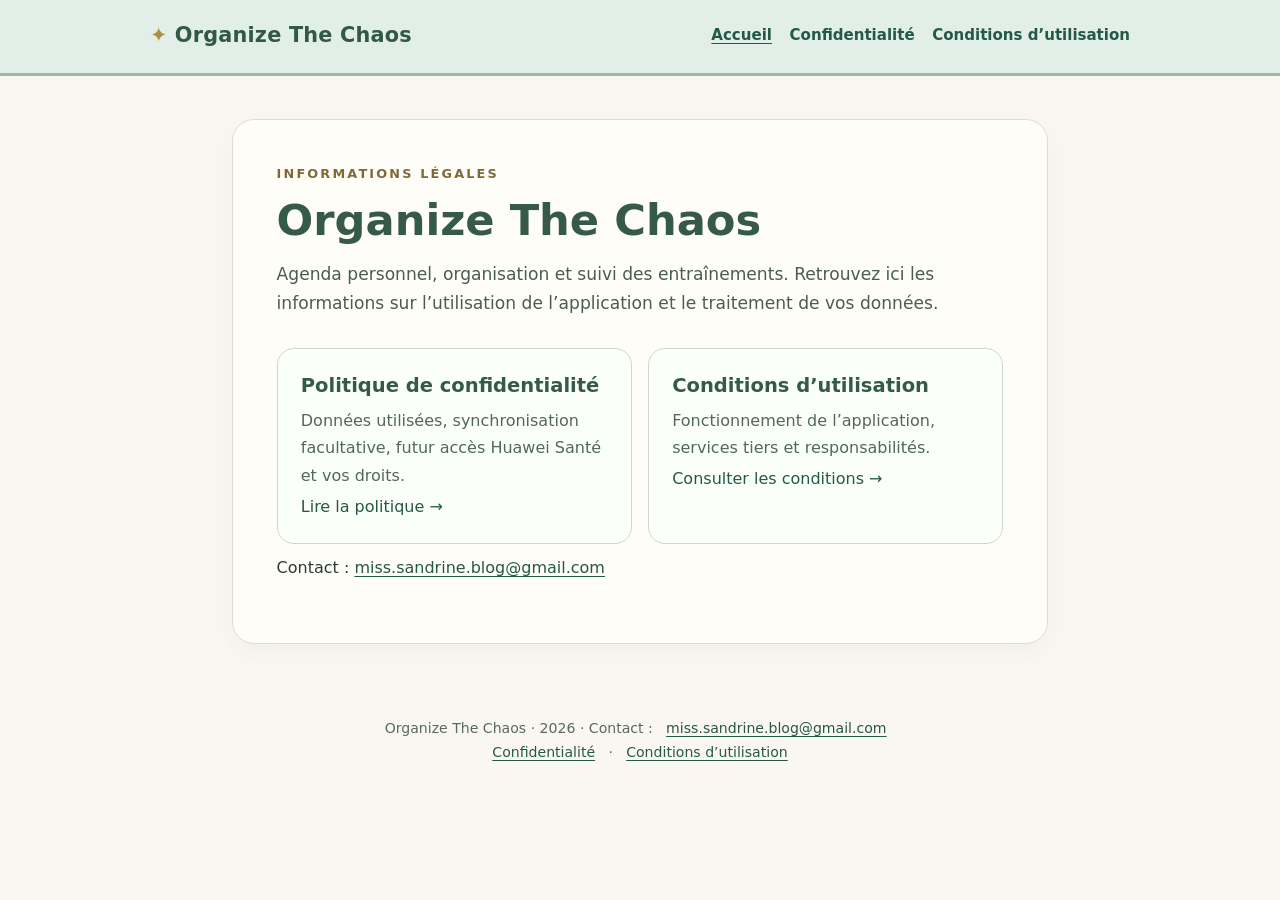
==== index.html @ 2586f05b "Publish OTC privacy and terms pages with contact address" ====
<!doctype html><html lang="fr"><head><meta charset="utf-8"><meta name="viewport" content="width=device-width, initial-scale=1"><meta name="description" content="Informations légales et liens de confidentialité d’Organize The Chaos."><meta name="theme-color" content="#e2eee8"><title>Informations légales — Organize The Chaos</title><link rel="stylesheet" href="style.css"></head><body><a class="brand" href="#contenu" style="position:absolute;left:-10000px;top:auto;overflow:hidden;width:1px;height:1px" onfocus="this.style.left='10px';this.style.top='10px';this.style.width='auto';this.style.height='auto'" onblur="this.style.left='-10000px'">Aller au contenu</a><header class="site-head"><a class="brand" href="index.html">Organize The Chaos</a><nav aria-label="Navigation principale"><a href="index.html" aria-current="page">Accueil</a><a href="confidentialite.html">Confidentialité</a><a href="conditions.html">Conditions d’utilisation</a></nav></header><main id="contenu"><section class="intro-card"><p class="eyebrow">Informations légales</p><h1>Organize The Chaos</h1><p class="lead">Agenda personnel, organisation et suivi des entraînements. Retrouvez ici les informations sur l’utilisation de l’application et le traitement de vos données.</p><div class="grid"><a class="tile" href="confidentialite.html"><h2>Politique de confidentialité</h2><p>Données utilisées, synchronisation facultative, futur accès Huawei Santé et vos droits.</p><span>Lire la politique →</span></a><a class="tile" href="conditions.html"><h2>Conditions d’utilisation</h2><p>Fonctionnement de l’application, services tiers et responsabilités.</p><span>Consulter les conditions →</span></a></div><p class="contact">Contact : <a href="mailto:miss.sandrine.blog@gmail.com">miss.sandrine.blog@gmail.com</a></p></section></main><footer>Organize The Chaos · 2026 · Contact : <a href="mailto:miss.sandrine.blog@gmail.com">miss.sandrine.blog@gmail.com</a><br><a href="confidentialite.html">Confidentialité</a> · <a href="conditions.html">Conditions d’utilisation</a></footer></body></html>
---- style.css ----
:root{color-scheme:light;--ink:#30493c;--accent:#355a49;--beige:#faf7f0;--cream:#fffdf8;--line:#d8ded4;--muted:#586a60;--gold:#dbbe72;--pink:#f4e6e8}
*{box-sizing:border-box}html{font-size:16px;scroll-behavior:smooth}body{margin:0;background:var(--beige);color:#293b32;font-family:system-ui,-apple-system,BlinkMacSystemFont,"Segoe UI",sans-serif;line-height:1.72}
a{color:#245947;text-underline-offset:3px}a:focus-visible{outline:3px solid #b99744;outline-offset:3px;border-radius:3px}
.site-head{background:#e2eee8;border-bottom:3px solid #9eb8ac;padding:1.15rem max(1.4rem,calc((100vw - 980px)/2));display:flex;justify-content:space-between;align-items:center;gap:1rem;flex-wrap:wrap}
.brand{font-size:1.3rem;font-weight:750;color:#315848;text-decoration:none;letter-spacing:.01em}.brand:before{content:"✦";color:#ad8e45;margin-right:.45rem}
.skip-link{position:absolute;left:-10000px;top:auto;overflow:hidden;width:1px;height:1px}.skip-link:focus{left:10px;top:10px;width:auto;height:auto;background:white;padding:.5rem 1rem;z-index:10}
nav{display:flex;gap:1.1rem;flex-wrap:wrap}nav a{font-size:.94rem;text-decoration:none;font-weight:600}nav a[aria-current="page"]{text-decoration:underline}
main{max-width:860px;margin:2.7rem auto 3rem;padding:0 1.4rem}article,.intro-card{background:var(--cream);border:1px solid var(--line);border-radius:22px;padding:clamp(1.3rem,4vw,2.7rem);box-shadow:0 8px 26px rgb(50 80 65/.045)}
.eyebrow{font-size:.8rem;text-transform:uppercase;letter-spacing:.17em;color:#806938;font-weight:750;margin:0 0 .6rem}h1{line-height:1.18;color:#355a49;margin:.1rem 0 .9rem;font-size:clamp(1.9rem,5vw,2.7rem)}h2{font-size:1.22rem;line-height:1.35;color:#355a49;margin:2rem 0 .6rem}h3{font-size:1.04rem;color:#355a49;margin:1.5rem 0 .4rem}p{margin:.6rem 0 1.15rem}ul{padding-left:1.5rem;margin:.6rem 0 1.2rem}li{margin:.4rem 0}.lead{font-size:1.07rem;color:#485e51}.meta{font-size:.85rem;color:#66756b;margin-bottom:2rem}
.notice{border-left:4px solid var(--gold);background:#f8f1dd;border-radius:0 10px 10px 0;padding:.8rem 1rem;margin:1.6rem 0}.notice strong{color:#544622}.grid{display:grid;grid-template-columns:repeat(auto-fit,minmax(240px,1fr));gap:1rem;margin-top:1.8rem}.tile{border:1px solid #cdd8cb;border-radius:17px;background:#fbfff9;padding:1.45rem;text-decoration:none;display:block;transition:transform .12s}.tile:hover{transform:translateY(-2px)}.tile h2{margin:.1rem 0 .45rem}.tile p{color:#52685c;margin:.2rem 0}
footer{font-size:.88rem;color:var(--muted);text-align:center;padding:1.5rem 1rem 2.5rem}footer a{margin:0 .55rem}small{font-size:.85rem}code{overflow-wrap:anywhere;background:#f0f1eb;padding:2px 5px;border-radius:5px}@media(max-width:620px){main{margin:1.5rem auto}.site-head{align-items:flex-start}nav{gap:.8rem}}
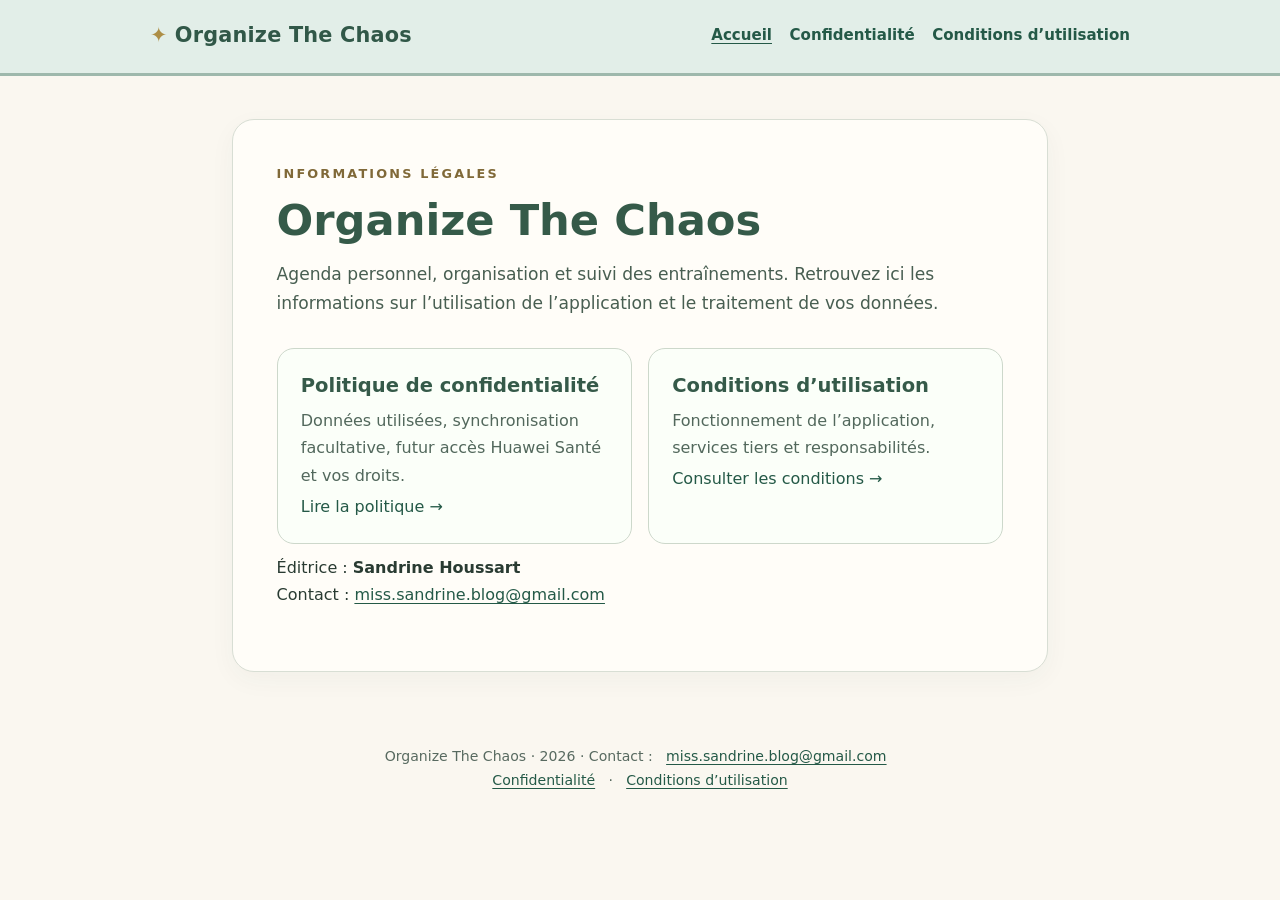
==== commit 8f4cdf6f: "Publish legal publisher name and GitHub Pages hosting notice" ====
--- a/index.html
+++ b/index.html
@@ -1 +1 @@
-<!doctype html><html lang="fr"><head><meta charset="utf-8"><meta name="viewport" content="width=device-width, initial-scale=1"><meta name="description" content="Informations légales et liens de confidentialité d’Organize The Chaos."><meta name="theme-color" content="#e2eee8"><title>Informations légales — Organize The Chaos</title><link rel="stylesheet" href="style.css"></head><body><a class="brand" href="#contenu" style="position:absolute;left:-10000px;top:auto;overflow:hidden;width:1px;height:1px" onfocus="this.style.left='10px';this.style.top='10px';this.style.width='auto';this.style.height='auto'" onblur="this.style.left='-10000px'">Aller au contenu</a><header class="site-head"><a class="brand" href="index.html">Organize The Chaos</a><nav aria-label="Navigation principale"><a href="index.html" aria-current="page">Accueil</a><a href="confidentialite.html">Confidentialité</a><a href="conditions.html">Conditions d’utilisation</a></nav></header><main id="contenu"><section class="intro-card"><p class="eyebrow">Informations légales</p><h1>Organize The Chaos</h1><p class="lead">Agenda personnel, organisation et suivi des entraînements. Retrouvez ici les informations sur l’utilisation de l’application et le traitement de vos données.</p><div class="grid"><a class="tile" href="confidentialite.html"><h2>Politique de confidentialité</h2><p>Données utilisées, synchronisation facultative, futur accès Huawei Santé et vos droits.</p><span>Lire la politique →</span></a><a class="tile" href="conditions.html"><h2>Conditions d’utilisation</h2><p>Fonctionnement de l’application, services tiers et responsabilités.</p><span>Consulter les conditions →</span></a></div><p class="contact">Contact : <a href="mailto:miss.sandrine.blog@gmail.com">miss.sandrine.blog@gmail.com</a></p></section></main><footer>Organize The Chaos · 2026 · Contact : <a href="mailto:miss.sandrine.blog@gmail.com">miss.sandrine.blog@gmail.com</a><br><a href="confidentialite.html">Confidentialité</a> · <a href="conditions.html">Conditions d’utilisation</a></footer></body></html>+<!doctype html><html lang="fr"><head><meta charset="utf-8"><meta name="viewport" content="width=device-width, initial-scale=1"><meta name="description" content="Informations légales et liens de confidentialité d’Organize The Chaos."><meta name="theme-color" content="#e2eee8"><title>Informations légales — Organize The Chaos</title><link rel="stylesheet" href="style.css"></head><body><a class="brand" href="#contenu" style="position:absolute;left:-10000px;top:auto;overflow:hidden;width:1px;height:1px" onfocus="this.style.left='10px';this.style.top='10px';this.style.width='auto';this.style.height='auto'" onblur="this.style.left='-10000px'">Aller au contenu</a><header class="site-head"><a class="brand" href="index.html">Organize The Chaos</a><nav aria-label="Navigation principale"><a href="index.html" aria-current="page">Accueil</a><a href="confidentialite.html">Confidentialité</a><a href="conditions.html">Conditions d’utilisation</a></nav></header><main id="contenu"><section class="intro-card"><p class="eyebrow">Informations légales</p><h1>Organize The Chaos</h1><p class="lead">Agenda personnel, organisation et suivi des entraînements. Retrouvez ici les informations sur l’utilisation de l’application et le traitement de vos données.</p><div class="grid"><a class="tile" href="confidentialite.html"><h2>Politique de confidentialité</h2><p>Données utilisées, synchronisation facultative, futur accès Huawei Santé et vos droits.</p><span>Lire la politique →</span></a><a class="tile" href="conditions.html"><h2>Conditions d’utilisation</h2><p>Fonctionnement de l’application, services tiers et responsabilités.</p><span>Consulter les conditions →</span></a></div><p class="contact">Éditrice : <strong>Sandrine Houssart</strong><br>Contact : <a href="mailto:miss.sandrine.blog@gmail.com">miss.sandrine.blog@gmail.com</a></p></section></main><footer>Organize The Chaos · 2026 · Contact : <a href="mailto:miss.sandrine.blog@gmail.com">miss.sandrine.blog@gmail.com</a><br><a href="confidentialite.html">Confidentialité</a> · <a href="conditions.html">Conditions d’utilisation</a></footer></body></html>
